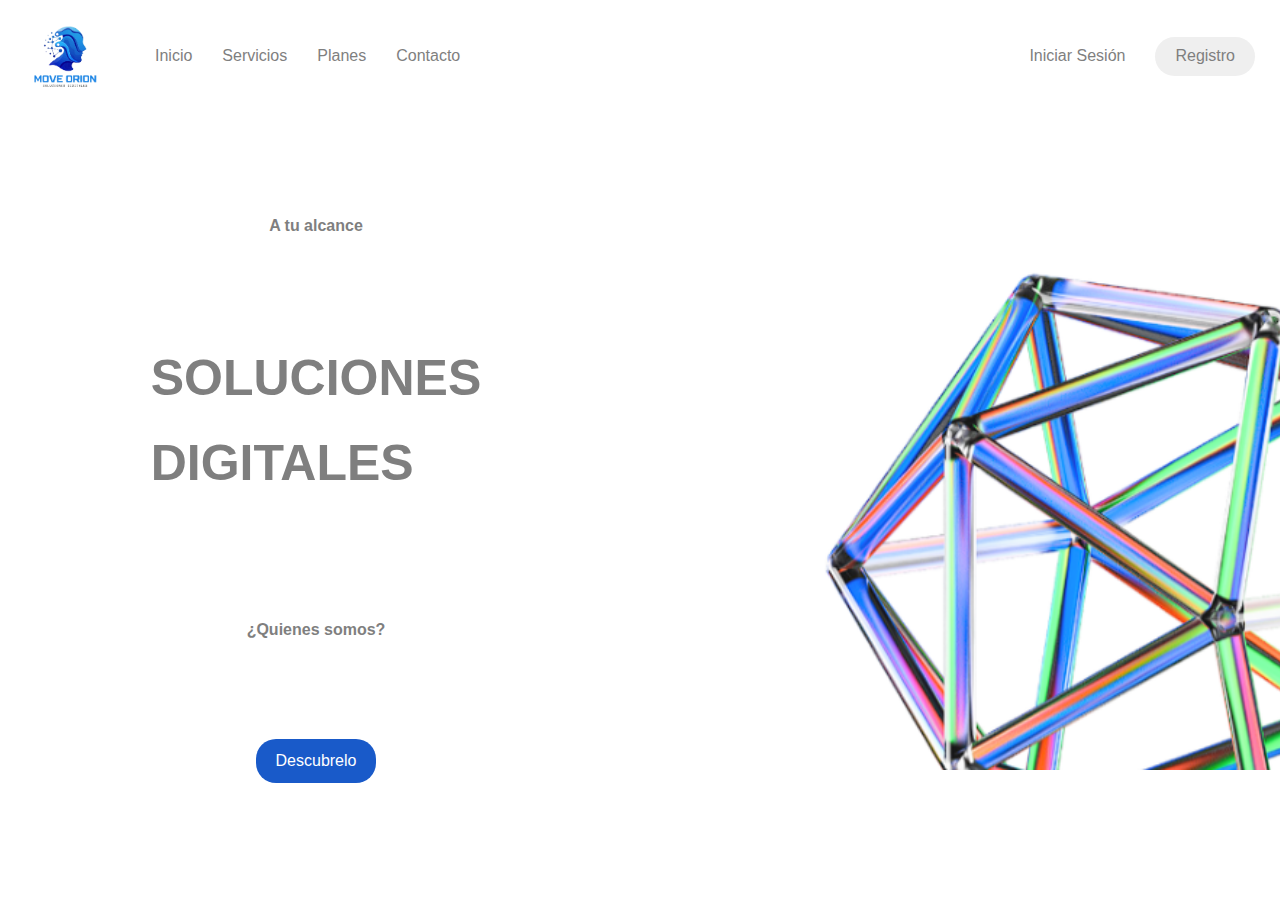
==== index.html @ 85065331 "Pagina principal" ====
<!DOCTYPE html>
<html lang="en">
<head>
    <meta charset="UTF-8">
    <meta name="viewport" content="width=device-width, initial-scale=1.0">
    <link rel="stylesheet" href="/css/styles.css">
    <link rel="stylesheet" href="./css/Normalize.css">
    <title>Move Orion</title>
    <link rel="icon" href="/imagenes/icono.ico" type="image/x-icon">
</head>
<body>
    <footer>
        <div class="footer-container">
            <div class="footer-nav">
                <div class="footer-logo">
                    <img class="img-logo" src="imagenes/Move Orion.png" alt="Logo de la empresa">
                </div>
                <ul class="footer-menu">
                    <li><a href="#inicio">Inicio</a></li>
                    <li><a href="#servicios">Servicios</a></li>
                    <li><a href="#planes">Planes</a></li>
                    <li><a href="#contacto">Contacto</a></li>
                </ul>
            </div>
            <div class="footer-buttons">
                <button class="but-iniciar" onclick="window.location.href='#iniciar-sesion'">Iniciar Sesión</button>
                <button onclick="window.location.href='#registro'">Registro</button>
            </div>
        </div>
    </footer>
    <section class="knowledge">
        <div class="knowledge_container container">
            <div class="knowledege_texts">
                <h4 class="subtitle">A tu alcance</h4>
                <p class="knowledge_paragraph text_Soluci"><strong>SOLUCIONES <BR>DIGITALES</BR></strong></p>
                <h4 class="subtitle">¿Quienes somos?</h4>
                <a href="#" class="cta">Descubrelo</a>
            </div>
            <figure class="knowledge_picture">
                <img src="./imagenes/rombo.png" alt="mi foto" class="knowledge_img">
            </figure>
        </div>
    </section>

</body>
</html>
---- css/styles.css ----
html, body {
    font-family: Arial, sans-serif;
    margin: 0;
    padding: 0;
    box-sizing: border-box;
    height: 100%;
    

}

.footer-container {
    display: flex;
    justify-content: space-between;
    align-items: center;
    padding: 20px;
    background-color: #FFFFFF;
    color: white;
    flex-wrap: wrap; /* Permite que los elementos se envuelvan si es necesario */
}

.footer-nav {
    display: flex;
    align-items: center;
}

.footer-logo {
    margin-right: 20px;
}

.footer-logo img {
    width: 100px;  /* Ajusta el tamaño según sea necesario */
    height: auto;
}

.footer-menu {
    list-style: none;
    padding: 0;
    margin: 0;
    display: flex;
}

.footer-menu li {
    margin: 0 15px;
}

.footer-menu a {
    color: #7F7F7F;
    text-decoration: none;
    transition: color 0.3s;
}

.footer-menu a:hover {
    color: #195AC9; /* Color de hover */
    border-bottom: 2px solid #195AC9; /
}

.footer-buttons {
    display: flex;
}

.footer-buttons button {
    border-radius: 50px;
    border: none;
    color: #7F7F7F;
    padding: 10px 20px;
    margin: 0 5px;
    cursor: pointer;
    transition: background-color 0.3s;
}

.footer-buttons button:hover {
    background-color: #195AC9; /* Color de hover */
    color: #FFFFFF;
}
.but-iniciar{
    background-color: #FFFFFF;
}
/* .knowledge{
    background-color: #e5e5f7;

background-image:  radial-gradient(#444cf7 0.5px, transparent 0.5px), radial-gradient(#444cf7 0.5px, #e5e5f7 0.5px);
background-size: 20px 20px;
background-position: 0 0,10px 10px;
overflow: hidden;
  } */
  .knowledge_container{
    display: grid;
    grid-template-columns: 1fr 1fr;
    gap: 1em;
    align-items: center;
  }
  .knowledge_picture{
    max-width: 5000px;
    
  }
  .knowledge_paragraph{
    line-height: 1.7;
    margin-bottom: 15px;
    
  }
  .knowledge_img{
    width: 100%;
    display: block;
    
    margin: 30px;
    
  }
  .cta{
    display: inline-block;
    justify-self: center;
 background-color: #195AC9;
    color: white;
    text-decoration: none;
    padding: 13px 20px;
    border-radius: 20px;
    margin-top: 100px;
  }
.container {
    width: 100%;
    height: 86vh;
    /*border: 5px solid #195AC9;*/
    box-sizing: border-box; /* Incluye el borde en las dimensiones totales */
    overflow: hidden;
    
}
.knowledege_texts{
    color: #7F7F7F;
    display: flex;
    flex-direction: column; /* Coloca los elementos en columna */
    align-items: center; /* Centra horizontalmente */
    justify-content: left; /* Centra verticalmente */
    padding: 20px; /* Opcional: añade padding si deseas espacio adicional alrededor del contenido */
    box-sizing: border-box; /* Incluye el borde en las dimensiones totales */
    text-align: left; /* Centra el texto dentro del contenedor */
}
.text_Soluci{
    padding: 100px;
    font-size: 50px;
}
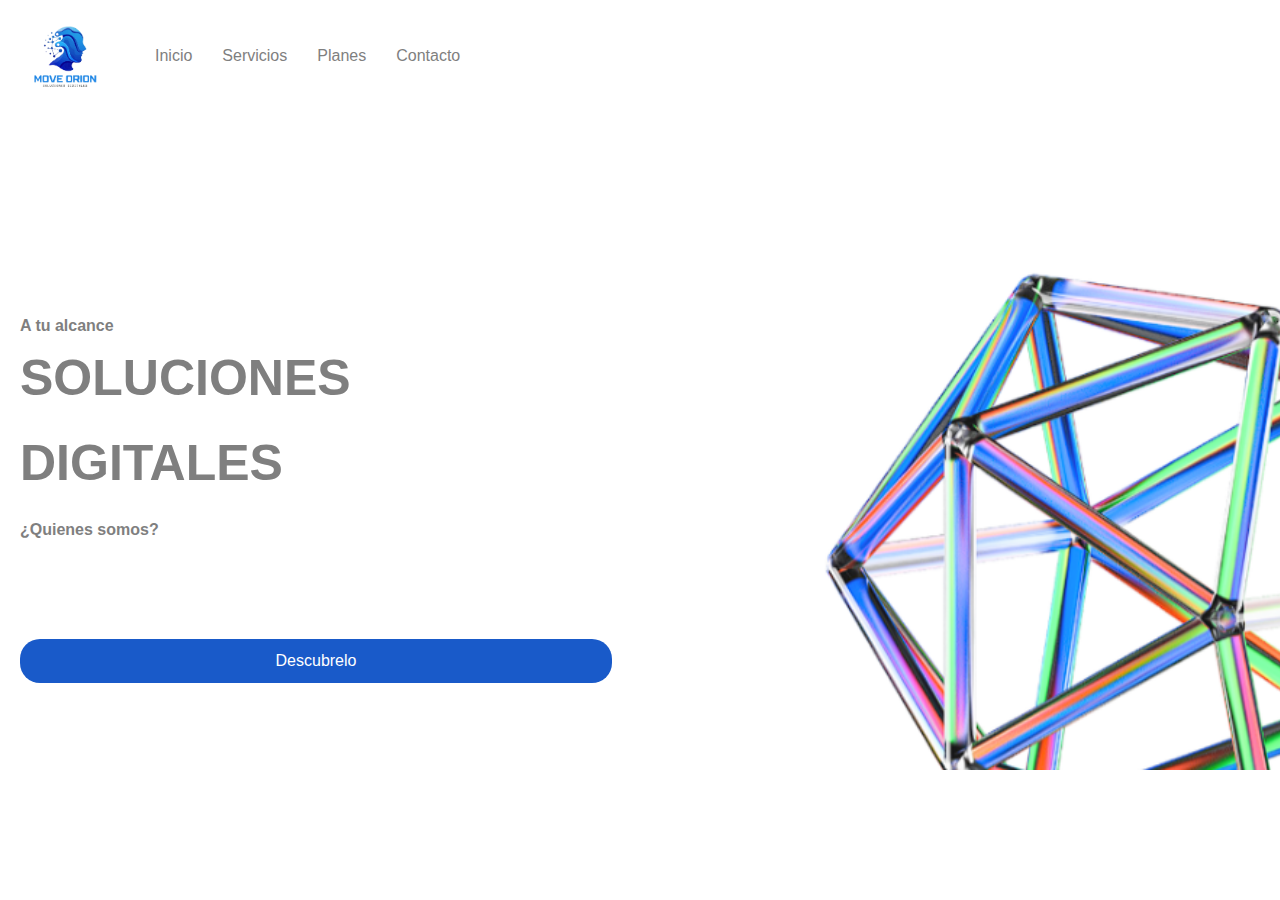
==== commit 3ba03087: "Se arregla centrado de pagina principal" ====
--- a/index.html
+++ b/index.html
@@ -3,7 +3,7 @@
 <head>
     <meta charset="UTF-8">
     <meta name="viewport" content="width=device-width, initial-scale=1.0">
-    <link rel="stylesheet" href="/css/styles.css">
+    <link rel="stylesheet" href="./css/styles.css">
     <link rel="stylesheet" href="./css/Normalize.css">
     <title>Move Orion</title>
     <link rel="icon" href="/imagenes/icono.ico" type="image/x-icon">
@@ -21,10 +21,6 @@
                     <li><a href="#planes">Planes</a></li>
                     <li><a href="#contacto">Contacto</a></li>
                 </ul>
-            </div>
-            <div class="footer-buttons">
-                <button class="but-iniciar" onclick="window.location.href='#iniciar-sesion'">Iniciar Sesión</button>
-                <button onclick="window.location.href='#registro'">Registro</button>
             </div>
         </div>
     </footer>
--- a/css/styles.css
+++ b/css/styles.css
@@ -108,12 +108,13 @@
   .cta{
     display: inline-block;
     justify-self: center;
- background-color: #195AC9;
+    background-color: #195AC9;
     color: white;
     text-decoration: none;
     padding: 13px 20px;
     border-radius: 20px;
     margin-top: 100px;
+    text-align: center;
   }
 .container {
     width: 100%;
@@ -127,7 +128,7 @@
     color: #7F7F7F;
     display: flex;
     flex-direction: column; /* Coloca los elementos en columna */
-    align-items: center; /* Centra horizontalmente */
+    align-items: left; /* Centra horizontalmente */
     justify-content: left; /* Centra verticalmente */
     padding: 20px; /* Opcional: añade padding si deseas espacio adicional alrededor del contenido */
     box-sizing: border-box; /* Incluye el borde en las dimensiones totales */
@@ -136,4 +137,7 @@
 .text_Soluci{
     padding: 100px;
     font-size: 50px;
+    
+    padding: 0;
+   
 }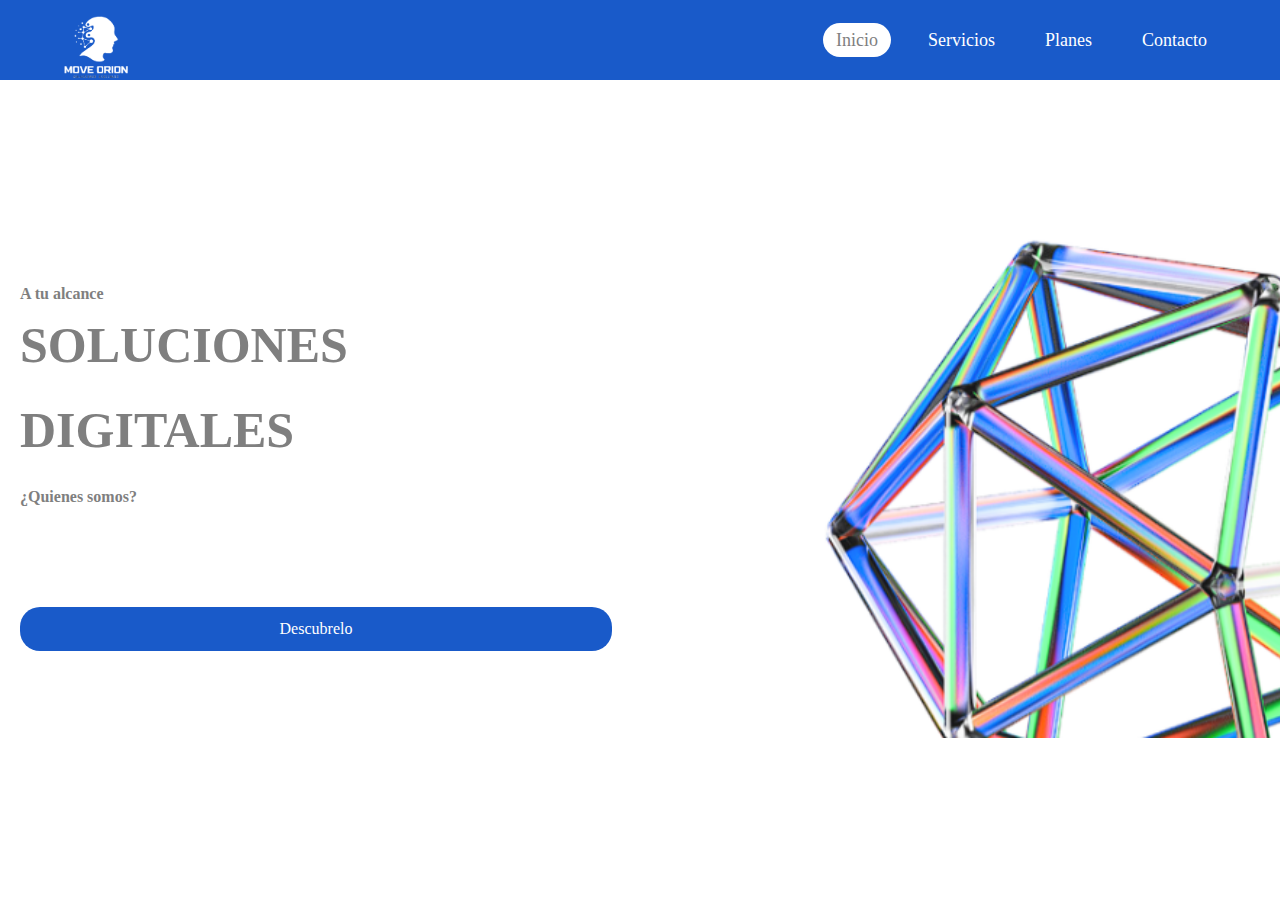
==== commit ec21f539: "Se crea head responsi" ====
--- a/index.html
+++ b/index.html
@@ -7,23 +7,24 @@
     <link rel="stylesheet" href="./css/Normalize.css">
     <title>Move Orion</title>
     <link rel="icon" href="/imagenes/icono.ico" type="image/x-icon">
+    <link rel="stylesheet" href="https://cdnjs.cloudflare.com/ajax/libs/font-awesome/6.5.2/css/all.min.css" integrity="sha512-SnH5WK+bZxgPHs44uWIX+LLJAJ9/2PkPKZ5QiAj6Ta86w+fsb2TkcmfRyVX3pBnMFcV7oQPJkl9QevSCWr3W6A==" crossorigin="anonymous" referrerpolicy="no-referrer" />
 </head>
 <body>
-    <footer>
-        <div class="footer-container">
-            <div class="footer-nav">
-                <div class="footer-logo">
-                    <img class="img-logo" src="imagenes/Move Orion.png" alt="Logo de la empresa">
-                </div>
-                <ul class="footer-menu">
-                    <li><a href="#inicio">Inicio</a></li>
-                    <li><a href="#servicios">Servicios</a></li>
-                    <li><a href="#planes">Planes</a></li>
-                    <li><a href="#contacto">Contacto</a></li>
-                </ul>
-            </div>
-        </div>
-    </footer>
+    <nav>
+        <input type="checkbox" id="check">
+        <label for="check" class="checkbtn">
+            <i class="fa-solid fa-bars"></i>
+        </label>
+        <a href="#" class="enlace">
+            <img src="./imagenes/Move Orion.png" alt="Move Orion" class="logo">
+        </a>
+        <ul>
+            <li><a href="#" class="active">Inicio</a></li>
+            <li><a href="#">Servicios</a></li>
+            <li><a href="#">Planes</a></li>
+            <li><a href="#">Contacto</a></li>
+        </ul>
+    </nav>
     <section class="knowledge">
         <div class="knowledge_container container">
             <div class="knowledege_texts">
--- a/css/styles.css
+++ b/css/styles.css
@@ -1,79 +1,95 @@
-html, body {
-    font-family: Arial, sans-serif;
-    margin: 0;
-    padding: 0;
-    box-sizing: border-box;
-    height: 100%;
-    
-
-}
-
-.footer-container {
-    display: flex;
-    justify-content: space-between;
-    align-items: center;
-    padding: 20px;
-    background-color: #FFFFFF;
-    color: white;
-    flex-wrap: wrap; /* Permite que los elementos se envuelvan si es necesario */
-}
-
-.footer-nav {
-    display: flex;
-    align-items: center;
-}
-
-.footer-logo {
-    margin-right: 20px;
-}
-
-.footer-logo img {
-    width: 100px;  /* Ajusta el tamaño según sea necesario */
-    height: auto;
-}
-
-.footer-menu {
-    list-style: none;
+*{
     padding: 0;
     margin: 0;
-    display: flex;
+    text-decoration: none;
+    box-sizing: border-box;
+    list-style: none;
 }
-
-.footer-menu li {
-    margin: 0 15px;
+nav{
+    background: #195AC9;
+    height: 80px;
+    width: 100%;
 }
-
-.footer-menu a {
-    color: #7F7F7F;
-    text-decoration: none;
-    transition: color 0.3s;
+.enlace{
+    position: absolute;
+    padding: 10px 50px;
 }
-
-.footer-menu a:hover {
-    color: #195AC9; /* Color de hover */
-    border-bottom: 2px solid #195AC9; /
+.logo{
+    height: 70px;
 }
-
-.footer-buttons {
-    display: flex;
+nav ul{
+    float: right;
+    margin-right: 50px;
 }
-
-.footer-buttons button {
-    border-radius: 50px;
-    border: none;
-    color: #7F7F7F;
-    padding: 10px 20px;
-    margin: 0 5px;
+nav ul li{
+    display: inline-block;
+    line-height: 80px;
+    margin: 0 10px;
+}
+nav ul li a{
+    color: #fff;
+    font-size: 18px;
+    padding: 7px 13px;
+}
+li a.active, li a:hover{
+   background: #fff ;
+   color:#7F7F7F ;
+   border-radius: 30px;
+   transition: .5s;
+}
+.checkbtn{
+    font-size: 30px;
+    color: #fff;
+    float: right;
+    line-height: 80px; /*centrar*/
+    margin-right: 40px;
     cursor: pointer;
-    transition: background-color 0.3s;
+    display: none;
 }
-
-.footer-buttons button:hover {
-    background-color: #195AC9; /* Color de hover */
-    color: #FFFFFF;
+#check{
+    display: none;
 }
-.but-iniciar{
-    background-color: #FFFFFF;
+/*tableta*/
+@media(max-width: 952px){
+    .enlace{
+        padding-left: 20px;
+    }
+    nav ul li a{
+        
+        font-size: 16px;
+        
+    }
+}
+/*celular*/
+@media(max-width: 858px){
+    .checkbtn{
+        display: block;
+    }
+    ul{
+        position: fixed;
+        width: 100%;
+        height: 40vh;
+        background: #7F7F7F;
+        top: 80px;
+        left: 100%;
+        text-align: center;
+        transition: all .5s;
+    }
+    nav ul li{
+        display: block;
+        margin: 50px 0;
+        line-height: 30px;
+    }
+    nav ul li a{
+        font-size: 20px;
+    }
+    li a:hover, li a.active{
+        background: none;
+        color: #195AC9;
+    }
+    #check:checked ~ ul {
+        left: 0;
+    }
 }
 /* .knowledge{
     background-color: #e5e5f7;
@@ -135,9 +151,10 @@
     text-align: left; /* Centra el texto dentro del contenedor */
 }
 .text_Soluci{
-    padding: 100px;
+    padding: 100px 0;
     font-size: 50px;
     
     padding: 0;
    
-}+}
+/* Estilos para pantallas pequeñas */
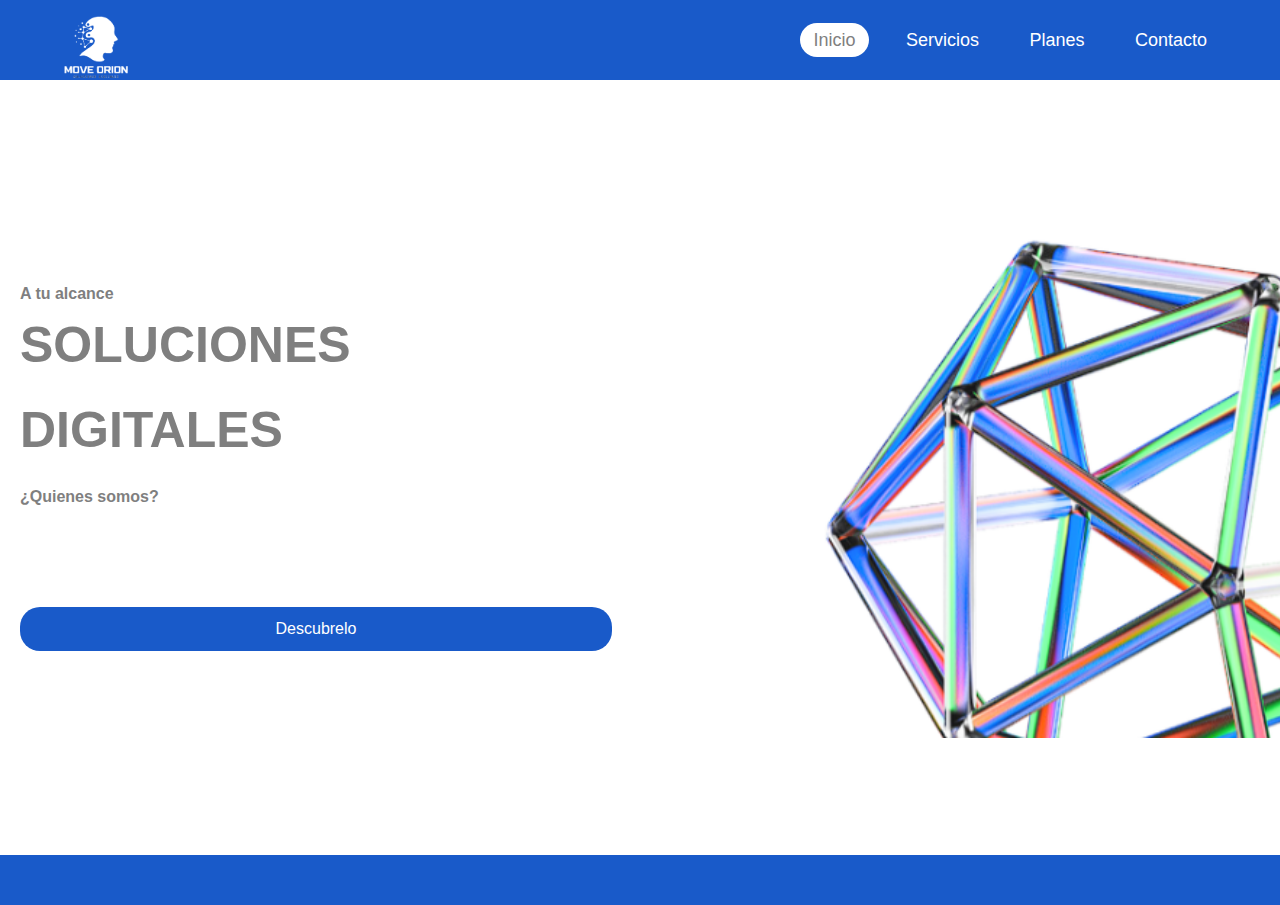
==== commit a33e7ae9: "Se comienza a diseñar la parte de contactenos" ====
--- a/index.html
+++ b/index.html
@@ -22,7 +22,7 @@
             <li><a href="#" class="active">Inicio</a></li>
             <li><a href="#">Servicios</a></li>
             <li><a href="#">Planes</a></li>
-            <li><a href="#">Contacto</a></li>
+            <li><a href="./paginas/Contacto.html">Contacto</a></li>
         </ul>
     </nav>
     <section class="knowledge">
@@ -40,4 +40,5 @@
     </section>
 
 </body>
+<footer></footer>
 </html>
--- a/css/styles.css
+++ b/css/styles.css
@@ -1,14 +1,16 @@
 *{
     padding: 0;
     margin: 0;
-    text-decoration: none;
+    
     box-sizing: border-box;
     list-style: none;
+    font-family: Arial, Helvetica, sans-serif;
 }
 nav{
     background: #195AC9;
     height: 80px;
     width: 100%;
+    
 }
 .enlace{
     position: absolute;
@@ -20,6 +22,7 @@
 nav ul{
     float: right;
     margin-right: 50px;
+    
 }
 nav ul li{
     display: inline-block;
@@ -30,6 +33,7 @@
     color: #fff;
     font-size: 18px;
     padding: 7px 13px;
+    text-decoration: none;
 }
 li a.active, li a:hover{
    background: #fff ;
@@ -49,48 +53,8 @@
 #check{
     display: none;
 }
-/*tableta*/
-@media(max-width: 952px){
-    .enlace{
-        padding-left: 20px;
-    }
-    nav ul li a{
-        
-        font-size: 16px;
-        
-    }
-}
-/*celular*/
-@media(max-width: 858px){
-    .checkbtn{
-        display: block;
-    }
-    ul{
-        position: fixed;
-        width: 100%;
-        height: 40vh;
-        background: #7F7F7F;
-        top: 80px;
-        left: 100%;
-        text-align: center;
-        transition: all .5s;
-    }
-    nav ul li{
-        display: block;
-        margin: 50px 0;
-        line-height: 30px;
-    }
-    nav ul li a{
-        font-size: 20px;
-    }
-    li a:hover, li a.active{
-        background: none;
-        color: #195AC9;
-    }
-    #check:checked ~ ul {
-        left: 0;
-    }
-}
+
+
 /* .knowledge{
     background-color: #e5e5f7;
 
@@ -157,4 +121,154 @@
     padding: 0;
    
 }
-/* Estilos para pantallas pequeñas */
+footer{
+    background: #195AC9;
+    height: 50px;
+    width: 100%;
+}
+.container-form{
+    width: 100%;
+    max-width: 1100px;
+    margin: auto;
+    display: grid;
+    grid-template-columns: repeat(2, 1fr);
+    grid-gap: 50px;
+    margin-top: 200px;
+    margin-left: 50px;
+    
+    
+}
+.container-form h2{
+    margin-bottom:15px ;
+    font-size: 35px;
+}
+.container-form p{
+    line-height: 17px;
+    font-size: 17px;
+    margin-bottom: 30px;
+}
+.container-form a{
+    line-height: 17px;
+    font-size: 17px;
+    margin-bottom: 30px;
+    display: inline-block;
+    width: 100%;
+    color: #195AC9;
+    font-weight: 700;
+    cursor:default;
+}
+
+.container-form a i{
+    color: #7F7F7F;
+    margin-right: 10px;
+    
+}
+
+.container-form form .campo, textarea{
+    width: 100%;
+    padding: 15px 10px;
+    font-size: 15px;
+    border: 2px solid #195AC9;
+    margin-bottom: 20px;
+    border-radius: 30px;
+    background-color: #195AC9 ;
+    box-shadow: 0 0 20px rgb(0,0,0,0.8);
+    
+    
+}
+.container-form form textarea{
+    max-width: 600px;
+    min-width: 300px;
+    min-height: 140px;
+}
+input::placeholder, textarea::placeholder{
+    color: white; /* Cambia 'red' por el color que prefieras */
+    opacity: 1; 
+  }
+
+.container-form .btn-enviar{
+    width: 100%;
+    padding: 15px;
+    font-size: 16px;
+    border: none;
+    outline: 0px;
+    background: #195AC9;
+    color: #fff;
+    border-radius: 10px;
+    cursor: pointer;
+    transition: all 300ms ease;
+    border:5px solid #7F7F7F ;
+    
+}
+.container-form .btn-enviar:Hover{
+    background-color: #7F7F7F;
+    border:5px solid #195AC9 ;
+}
+/*tableta*/
+@media(max-width: 952px){
+    .enlace{
+        padding-left: 20px;
+    }
+    nav ul li a{
+        
+        font-size: 16px;
+        
+    }
+}
+/*celular*/
+@media(max-width: 858px){
+    .checkbtn{
+        display: block;
+    }
+    ul{
+        position: fixed;
+        width: 100%;
+        height: 40vh;
+        background: #7F7F7F;
+        top: 80px;
+        left: 100%;
+        text-align: center;
+        transition: all .5s;
+    }
+    nav ul li{
+        display: block;
+        margin: 50px 0;
+        line-height: 30px;
+    }
+    nav ul li a{
+        font-size: 20px;
+    }
+    li a:hover, li a.active{
+        background: none;
+        color: #195AC9;
+    }
+    #check:checked ~ ul {
+        left: 0;
+    }
+    
+    .container-form {
+        
+        display: flex;
+        flex-direction: column;
+        width: 100%;
+        margin: 0 10px;
+        
+        
+        
+    }
+
+    .info-form {
+        order: 1;
+        
+        padding: none;
+        margin: none;
+    }
+
+    form {
+        order: 2;
+        
+        padding: none;
+        margin: none;
+      }
+    
+}